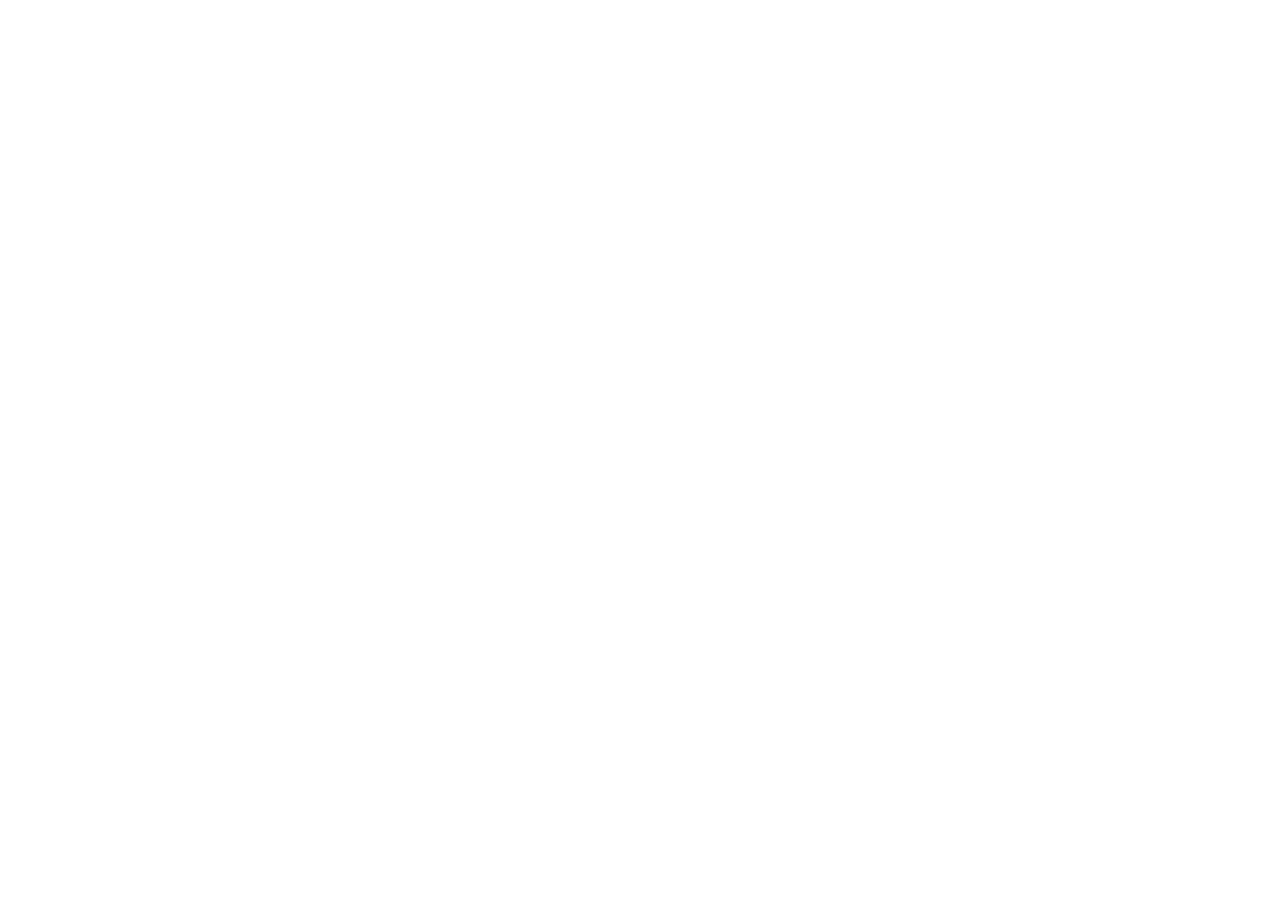
==== index.html @ e2e0b3f6 "first commit" ====
<!DOCTYPE html>
<html lang="en">
<head>
    <meta charset="UTF-8">
    <meta http-equiv="X-UA-Compatible" content="IE=edge">
    <meta name="viewport" content="width=device-width, initial-scale=1.0">
    <link rel="stylesheet" href="./css/style.css">
    <link rel="stylesheet" href="https://cdnjs.cloudflare.com/ajax/libs/font-awesome/6.4.0/css/all.min.css">
    <title>Document</title>
</head>
<body>
    <script src="./js/main.js"></script>
</body>
</html>
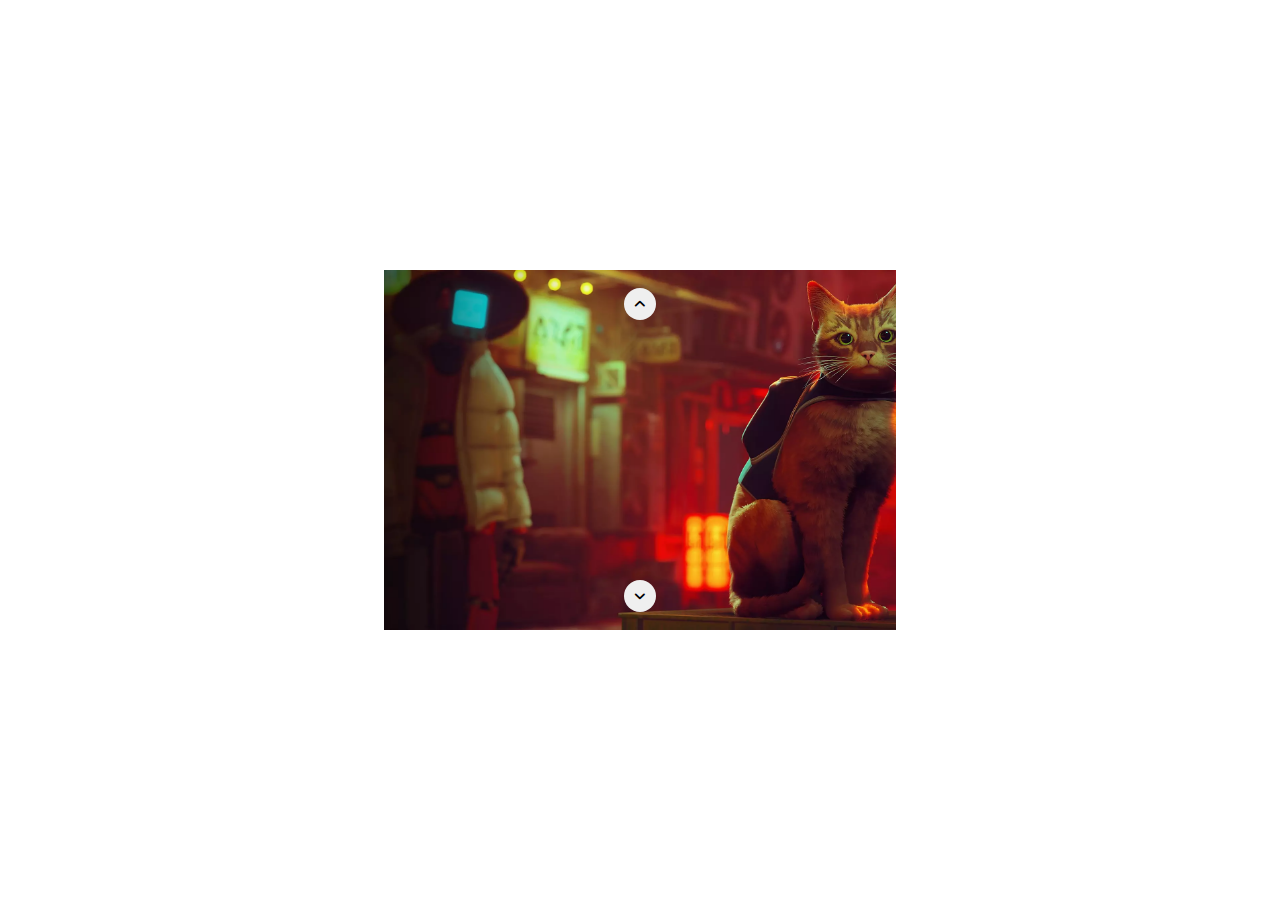
==== commit a42b77b5: "strutturato pagina html e css" ====
--- a/index.html
+++ b/index.html
@@ -6,9 +6,16 @@
     <meta name="viewport" content="width=device-width, initial-scale=1.0">
     <link rel="stylesheet" href="./css/style.css">
     <link rel="stylesheet" href="https://cdnjs.cloudflare.com/ajax/libs/font-awesome/6.4.0/css/all.min.css">
-    <title>Document</title>
+    <title>Carousel</title>
 </head>
 <body>
+    <div id="container">
+        <div id="carousel">
+            <img src="./img/04.webp" alt="img">
+            <button id="btnNext" class="up"><i class="fa-solid fa-angle-up"></i></button>
+            <button id="btnBack" class="down"><i class="fa-solid fa-angle-down"></i></button>
+        </div>
+    </div>
     <script src="./js/main.js"></script>
 </body>
 </html>--- a/css/style.css
+++ b/css/style.css
@@ -0,0 +1,52 @@
+*{
+    box-sizing: border-box;
+    margin: 0;
+    padding: 0;
+}
+
+#container{
+    height: 100vh;
+    position: relative;
+}
+
+#carousel{
+    width: 40vw;
+    height: 40vh;
+    position: absolute;
+    top: 50%;
+    left: 50%;
+    transform: translate(-50%, -50%);
+}
+
+#carousel img{
+    width: 100%;
+    height: 100%;
+    object-fit: cover;
+}
+
+#carousel button {
+    width: 2rem;
+    height: 2rem;
+    padding: 0.5em;
+    border-style: none;
+    border-radius: 50%;
+    cursor: pointer;
+}
+
+button i{
+    vertical-align: middle;
+}
+
+.up{
+    position: absolute;
+    top: 5%;
+    left: 50%;
+    transform: translate(-50%);
+}
+
+.down{
+    position: absolute;
+    bottom: 5%;
+    left: 50%;
+    transform: translate(-50%);
+}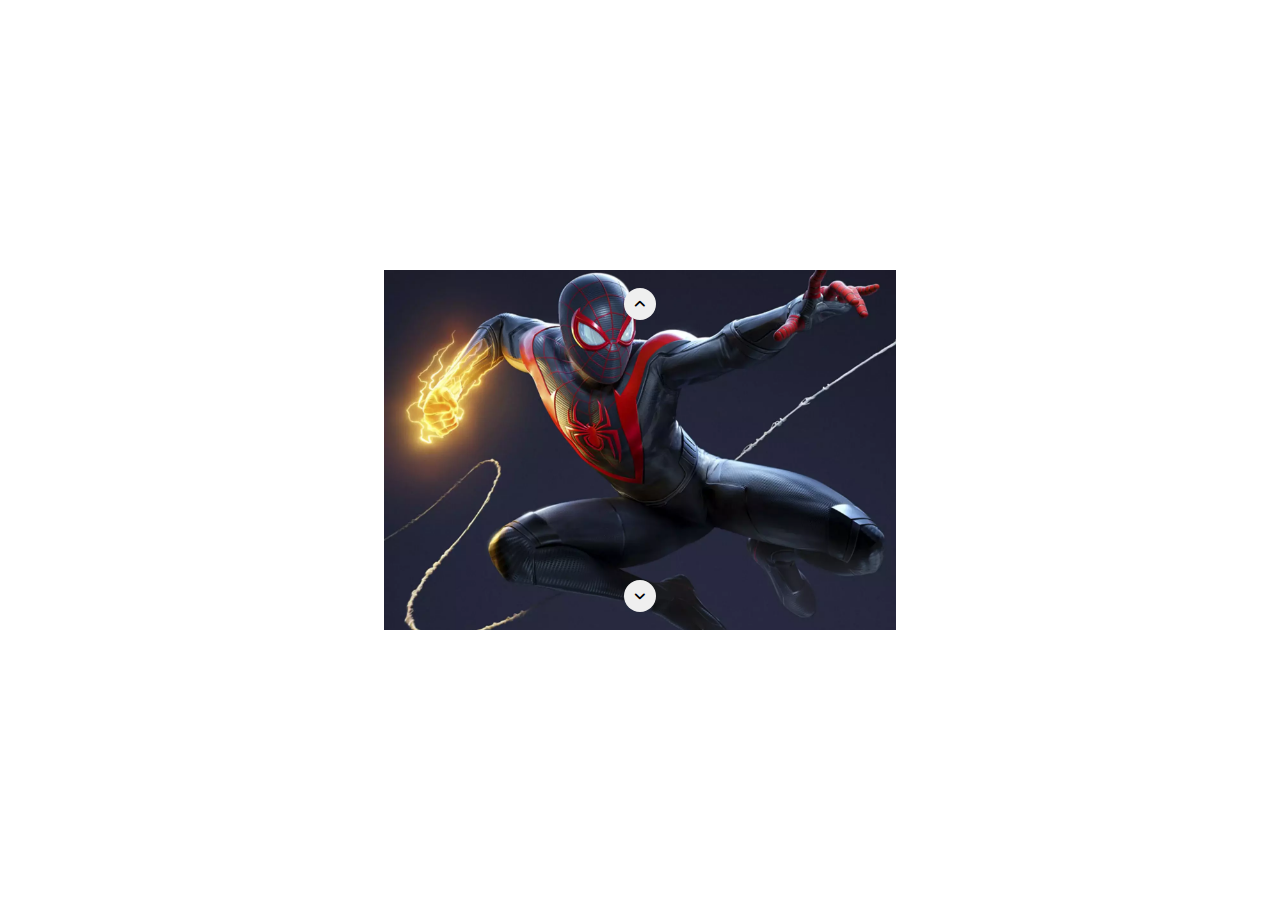
==== commit cb8b1f09: "complete" ====
--- a/index.html
+++ b/index.html
@@ -11,7 +11,7 @@
 <body>
     <div id="container">
         <div id="carousel">
-            <img src="./img/04.webp" alt="img">
+            <!-- <img src="./img/04.webp" alt="img"> -->
             <button id="btnNext" class="up"><i class="fa-solid fa-angle-up"></i></button>
             <button id="btnBack" class="down"><i class="fa-solid fa-angle-down"></i></button>
         </div>
--- a/css/style.css
+++ b/css/style.css
@@ -18,10 +18,14 @@
     transform: translate(-50%, -50%);
 }
 
-#carousel img{
+.slide{
     width: 100%;
     height: 100%;
     object-fit: cover;
+}
+
+.hidden{
+    display: none;
 }
 
 #carousel button {
